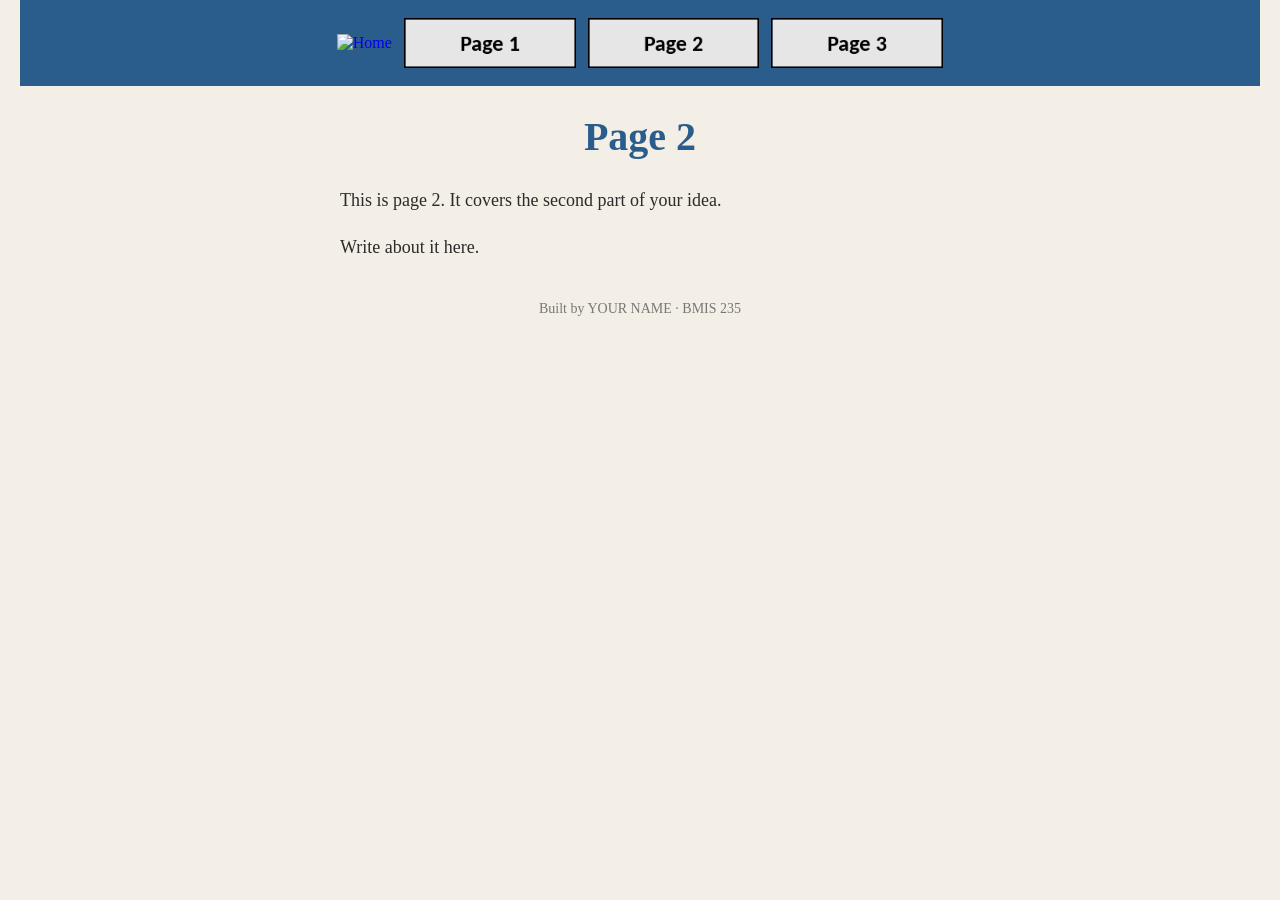
==== althea.html @ 97a8727a "Rename page2.html to althea.html" ====
<!DOCTYPE html>
<!--
  Author: YOUR NAME
  GU username: YOUR-GU-USERNAME
  Course: BMIS 235 - HTML-3
-->
<html lang="en">
<head>
<meta charset="utf-8">
<meta name="author" content="YOUR NAME">
<title>Page 2</title>

<!-- this one line connects the page to the stylesheet -->
<link rel="stylesheet" href="styles.css">
</head>
<body>

<!-- ===== MENU ============================================================
     The menu is four links. Each link wraps an image instead of words.
     Build it once on this page, check that every link works,
     then copy the whole <nav> block and paste it over the menu on the
     other three pages, so every page has the exact same menu.
     ===================================================================== -->
<nav>
    <a href="index.html"><img src="img/home.png" alt="Home"></a>
    <a href="page1.html"><img src="img/page1.png" alt="Page 1"></a>
    <a href="page2.html"><img src="img/page2.png" alt="Page 2"></a>
    <a href="page3.html"><img src="img/page3.png" alt="Page 3"></a>
</nav>

<h1>Page 2</h1>
<p>This is page 2. It covers the second part of your idea.</p>
<p>Write about it here.</p>

<!-- Footer: fill in your name -->
<footer>Built by YOUR NAME &middot; BMIS 235</footer>

</body>
</html>
---- styles.css ----
/* =====================================================================
   styles.css  ·  YOUR BRAND
   ---------------------------------------------------------------------
   This one file is your brand guide. Every page that links to it gets
   the same font, the same colors and the same spacing.
   Change a color here once, and every page changes.

   Use the same font and colors you picked for your Excel menu images,
   so the menu and the pages look like one brand.
   ===================================================================== */

body {
    font-family: Georgia, "Times New Roman", serif;
    background-color: #f4efe6;
    color: #2b2b2b;
    margin: 0;
    padding: 0 20px 40px 20px;
}

/* the menu at the top of every page */
nav {
    background-color: #2b5d8c;
    padding: 14px;
    text-align: center;
}

/* every image inside the menu is forced to the same height.
   If your images still look different sizes, their WIDTHS are
   different: go back to Excel and make every cell the same size. */
nav img {
    height: 50px;
    margin: 4px;
    vertical-align: middle;
}

/* no underline or border around the image links */
nav a {
    text-decoration: none;
}

h1 {
    color: #2b5d8c;
    text-align: center;
    font-size: 40px;
}

p {
    max-width: 600px;
    margin: 20px auto;
    font-size: 18px;
    line-height: 1.5;
}

footer {
    text-align: center;
    font-size: 14px;
    color: #777777;
    margin-top: 40px;
}
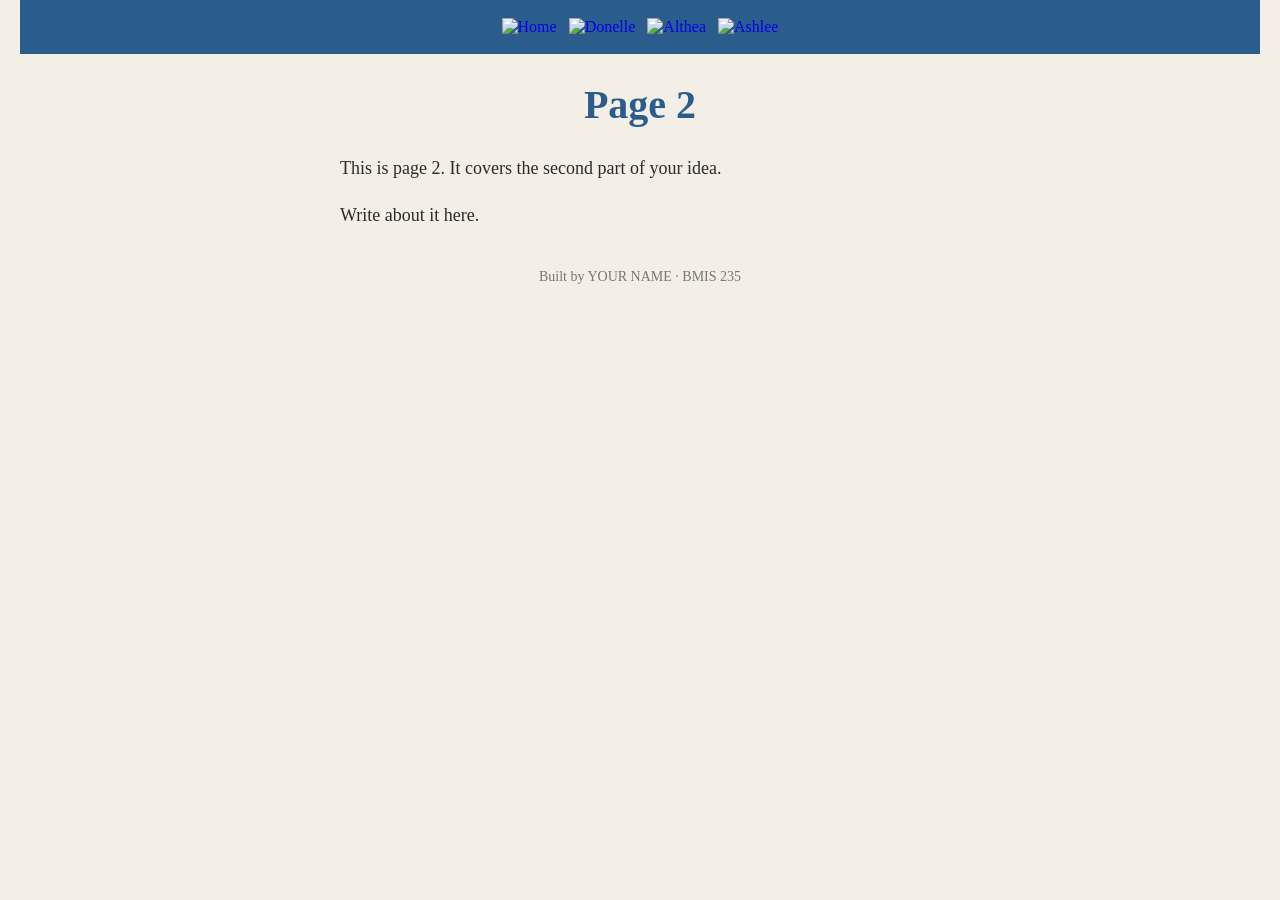
==== commit a97ea704: "Update navigation links in althea.html" ====
--- a/althea.html
+++ b/althea.html
@@ -23,9 +23,9 @@
      ===================================================================== -->
 <nav>
     <a href="index.html"><img src="img/home.png" alt="Home"></a>
-    <a href="page1.html"><img src="img/page1.png" alt="Page 1"></a>
-    <a href="page2.html"><img src="img/page2.png" alt="Page 2"></a>
-    <a href="page3.html"><img src="img/page3.png" alt="Page 3"></a>
+    <a href="donelle.html"><img src="img/donelle.png" alt="Donelle"></a>
+    <a href="althea.html"><img src="img/althea.png" alt="Althea"></a>
+    <a href="ashlee.html"><img src="img/ashlee.png" alt="Ashlee"></a>
 </nav>
 
 <h1>Page 2</h1>
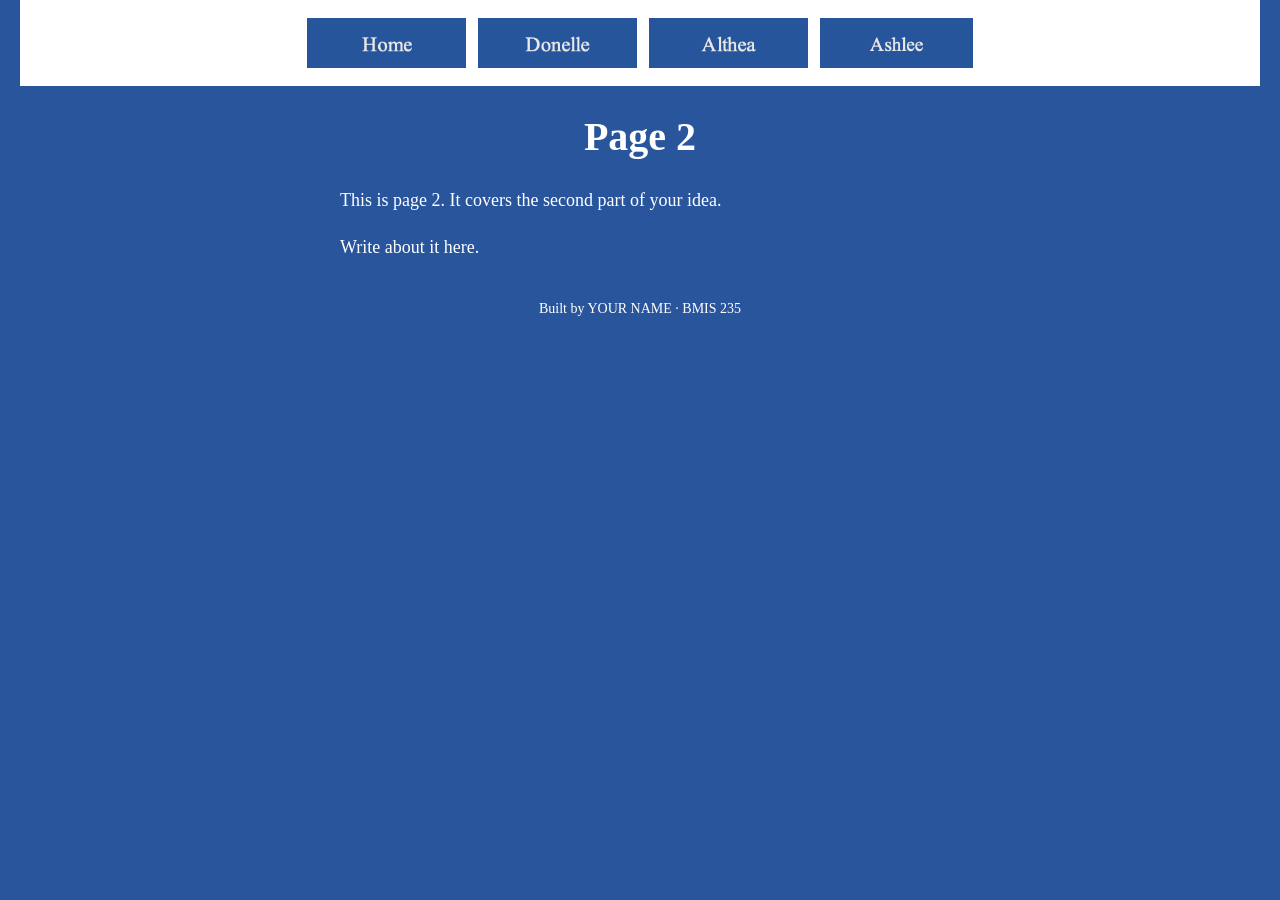
==== commit 2b4f22a1: "Add viewport meta tag for responsive design" ====
--- a/althea.html
+++ b/althea.html
@@ -7,6 +7,7 @@
 <html lang="en">
 <head>
 <meta charset="utf-8">
+<meta name="viewport" content="width=device-width, initial-scale=1.0">
 <meta name="author" content="YOUR NAME">
 <title>Page 2</title>
 
--- a/styles.css
+++ b/styles.css
@@ -11,18 +11,19 @@
 
 body {
     font-family: Georgia, "Times New Roman", serif;
-    background-color: #f4efe6;
-    color: #2b2b2b;
+    background-color: #28559c;
+    color: #ffffff;
     margin: 0;
     padding: 0 20px 40px 20px;
 }
 
-/* the menu at the top of every page */
+/* Top navigation menu */
 nav {
-    background-color: #2b5d8c;
+    background-color: #ffffff;
     padding: 14px;
     text-align: center;
 }
+
 
 /* every image inside the menu is forced to the same height.
    If your images still look different sizes, their WIDTHS are
@@ -33,13 +34,12 @@
     vertical-align: middle;
 }
 
-/* no underline or border around the image links */
 nav a {
     text-decoration: none;
 }
 
 h1 {
-    color: #2b5d8c;
+    color: #ffffff;
     text-align: center;
     font-size: 40px;
 }
@@ -51,9 +51,85 @@
     line-height: 1.5;
 }
 
+/* Image carousel */
+.carousel {
+    position: relative;
+    width: min(90vw, 800px);
+    margin: 24px auto;
+    aspect-ratio: 16 / 9;
+    overflow: hidden;
+    border-radius: 12px;
+    box-shadow: 0 20px 40px rgba(0, 0, 0, 0.45);
+    touch-action: pan-y;
+    user-select: none;
+}
+
+.carousel-track {
+    display: flex;
+    height: 100%;
+    transition: transform 0.4s ease;
+}
+
+.carousel-track img {
+    flex: 0 0 100%;
+    width: 100%;
+    height: 100%;
+    object-fit: cover;
+    pointer-events: none;
+}
+
+.carousel-btn {
+    position: absolute;
+    top: 50%;
+    transform: translateY(-50%);
+    width: 44px;
+    height: 44px;
+    border: none;
+    border-radius: 50%;
+    background: rgba(17, 24, 39, 0.65);
+    color: #ffffff;
+    font-size: 1.25rem;
+    cursor: pointer;
+}
+
+.carousel-btn:hover {
+    background: rgba(17, 24, 39, 0.9);
+}
+
+.carousel-btn.prev {
+    left: 14px;
+}
+
+.carousel-btn.next {
+    right: 14px;
+}
+
+.carousel-dots {
+    position: absolute;
+    bottom: 14px;
+    left: 50%;
+    transform: translateX(-50%);
+    display: flex;
+    gap: 8px;
+}
+
+.carousel-dot {
+    width: 10px;
+    height: 10px;
+    border: none;
+    border-radius: 50%;
+    background: rgba(255, 255, 255, 0.45);
+    cursor: pointer;
+}
+
+.carousel-dot.active {
+    background: #ffffff;
+    transform: scale(1.2);
+}
+
 footer {
     text-align: center;
     font-size: 14px;
-    color: #777777;
+    color: #ffffff;
     margin-top: 40px;
 }
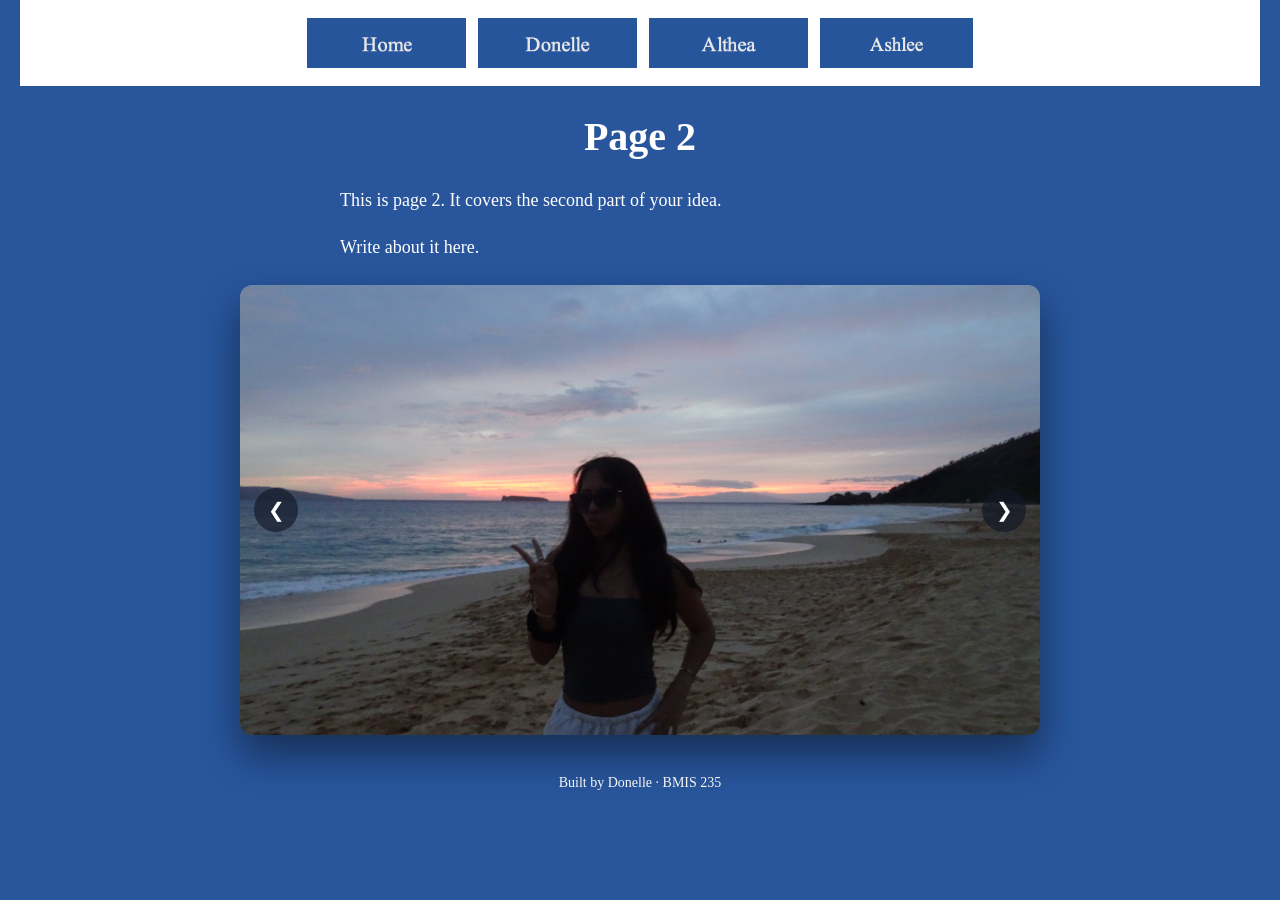
==== commit b6769751: "Implement image carousel in althea.html and update footer Added a carousel with images and navigatio" ====
--- a/althea.html
+++ b/althea.html
@@ -33,8 +33,21 @@
 <p>This is page 2. It covers the second part of your idea.</p>
 <p>Write about it here.</p>
 
+<div class="carousel" aria-roledescription="carousel" aria-label="Featured photos">
+  <div class="carousel-track">
+    <img src="DSC01192.JPG" alt="Peace out">
+    <img src="DSC01516.JPG" alt="Silliness">
+    <img src="IMG_0209.JPG" alt="On top of the world! (Or at least, Haleakala)">
+  </div>
+
+  <button class="carousel-btn prev" type="button" aria-label="Previous slide">&#10094;</button>
+  <button class="carousel-btn next" type="button" aria-label="Next slide">&#10095;</button>
+
+  <div class="carousel-dots" role="tablist" aria-label="Slide selection"></div>
+</div>
+
 <!-- Footer: fill in your name -->
-<footer>Built by YOUR NAME &middot; BMIS 235</footer>
+<footer>Built by Donelle &middot; BMIS 235</footer>
 
 </body>
 </html>
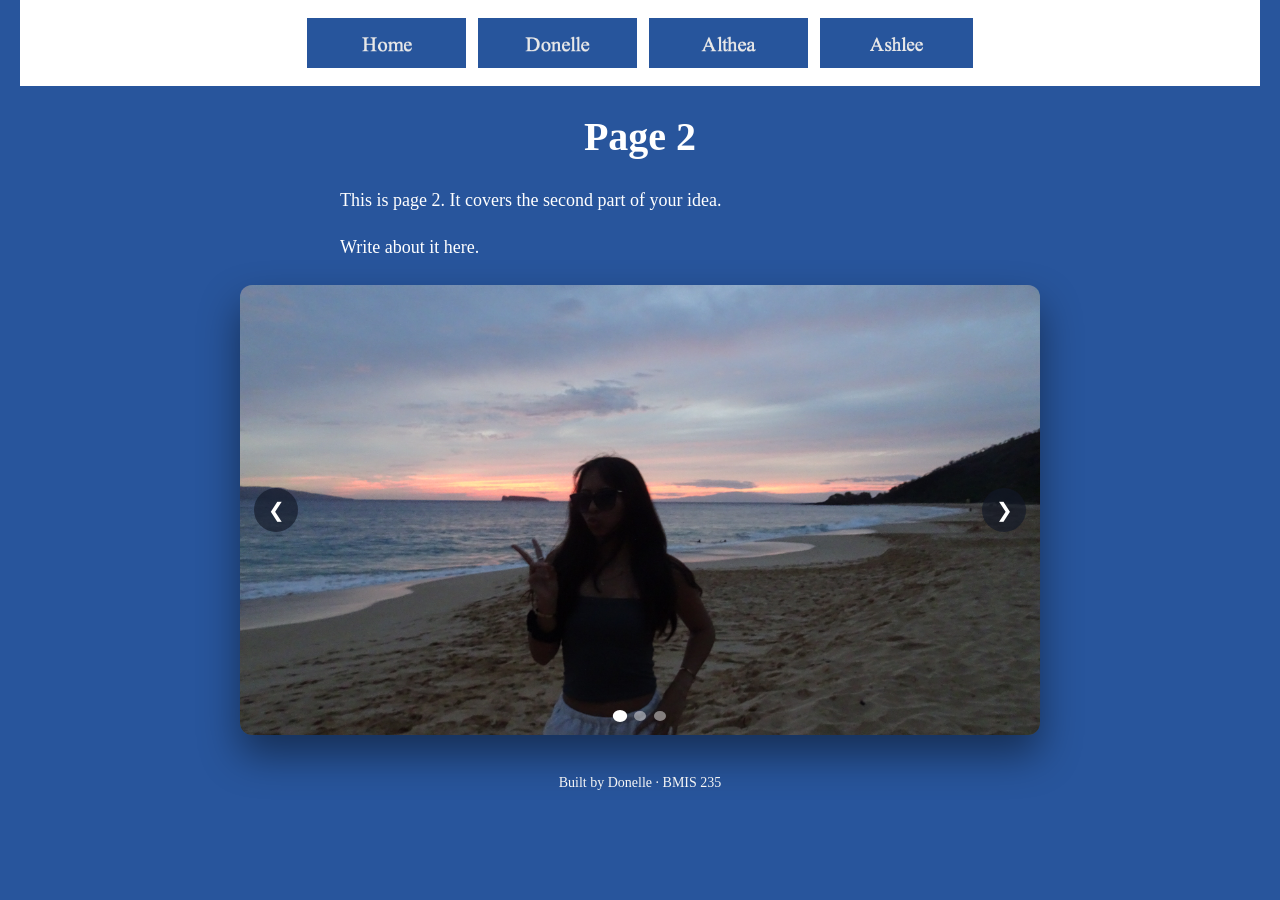
==== commit 649a88aa: "Add script tag to include script.js" ====
--- a/althea.html
+++ b/althea.html
@@ -49,5 +49,6 @@
 <!-- Footer: fill in your name -->
 <footer>Built by Donelle &middot; BMIS 235</footer>
 
+<script src="script.js"></script>
 </body>
 </html>
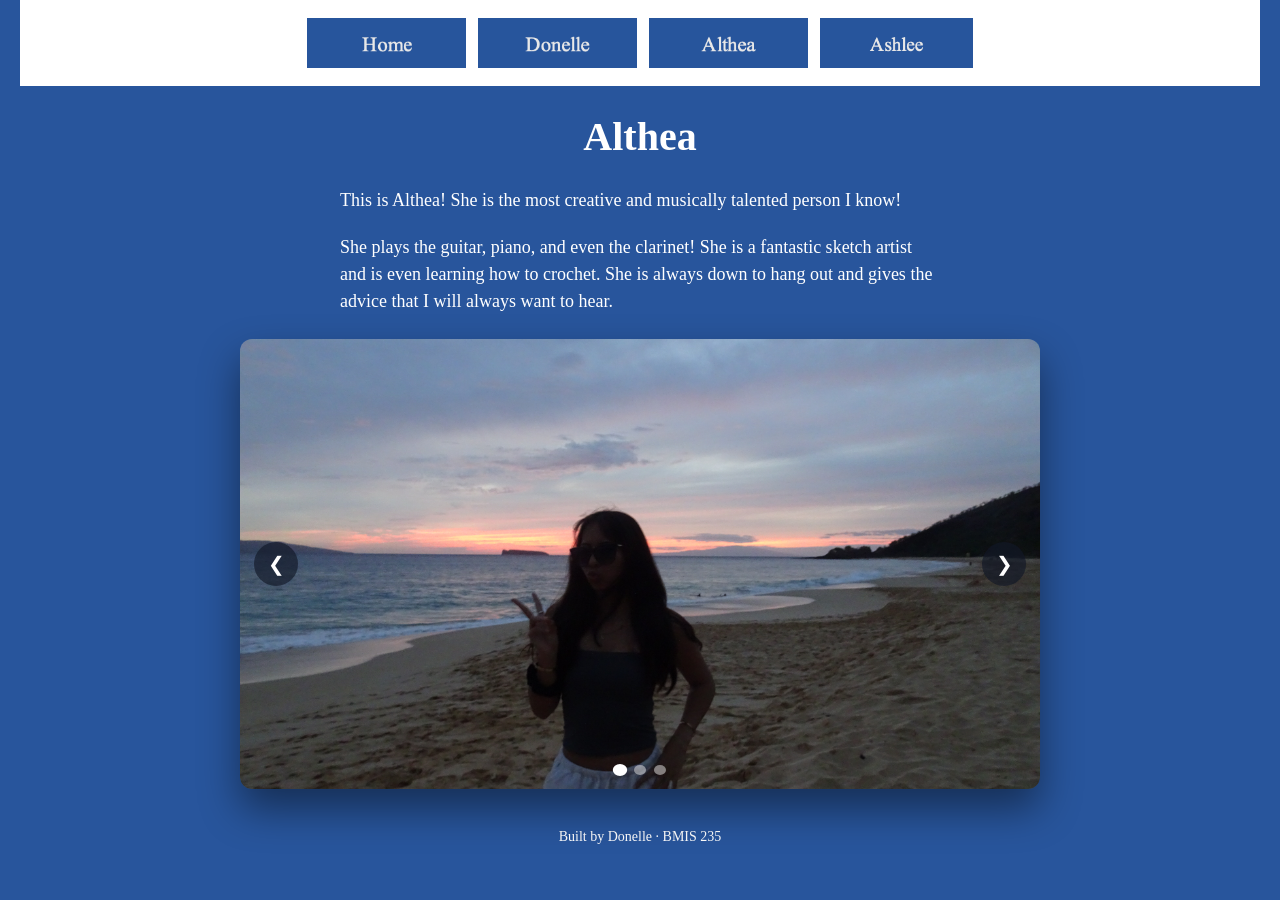
==== commit a3c654a1: "Revise page content to introduce Althea Updated content to describe Althea's talents and personality" ====
--- a/althea.html
+++ b/althea.html
@@ -29,9 +29,9 @@
     <a href="ashlee.html"><img src="img/ashlee.png" alt="Ashlee"></a>
 </nav>
 
-<h1>Page 2</h1>
-<p>This is page 2. It covers the second part of your idea.</p>
-<p>Write about it here.</p>
+<h1>Althea</h1>
+<p>This is Althea! She is the most creative and musically talented person I know!</p>
+<p>She plays the guitar, piano, and even the clarinet! She is a fantastic sketch artist and is even learning how to crochet. She is always down to hang out and gives the advice that I will always want to hear.</p>
 
 <div class="carousel" aria-roledescription="carousel" aria-label="Featured photos">
   <div class="carousel-track">
